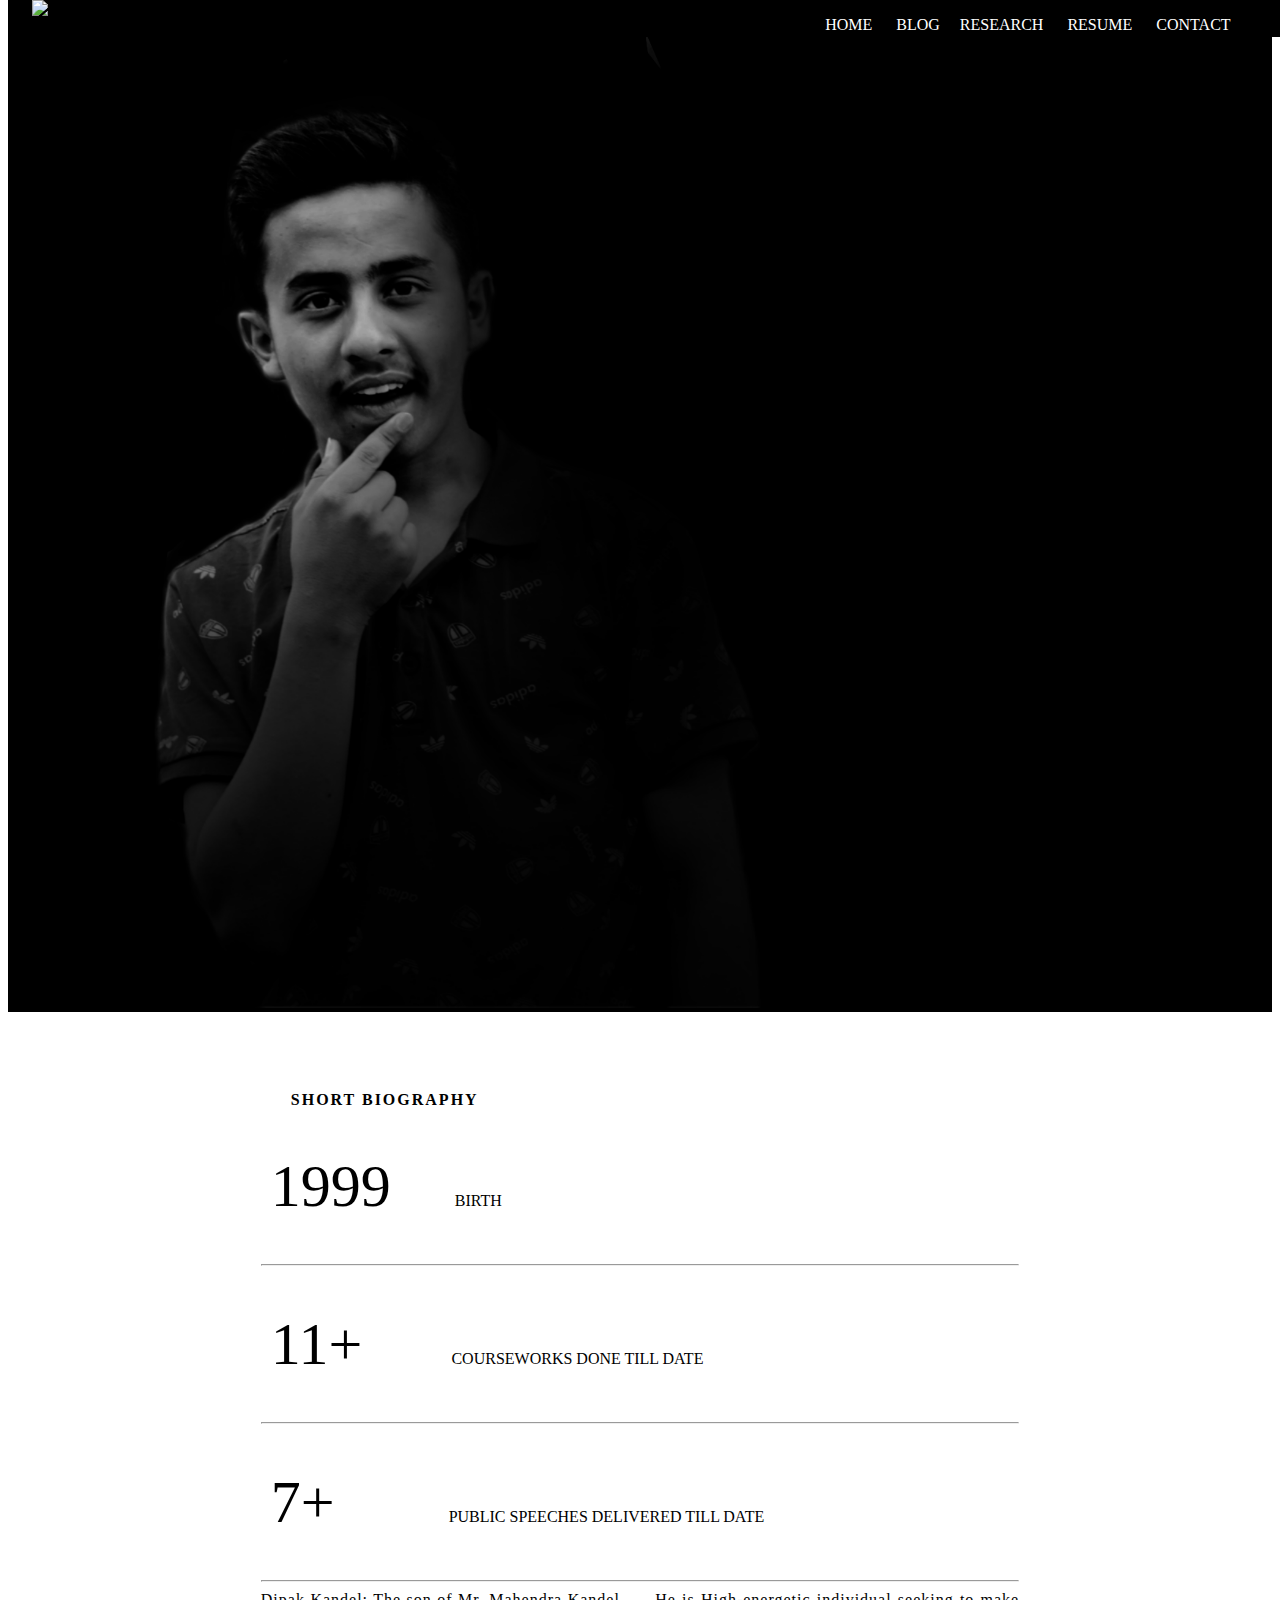
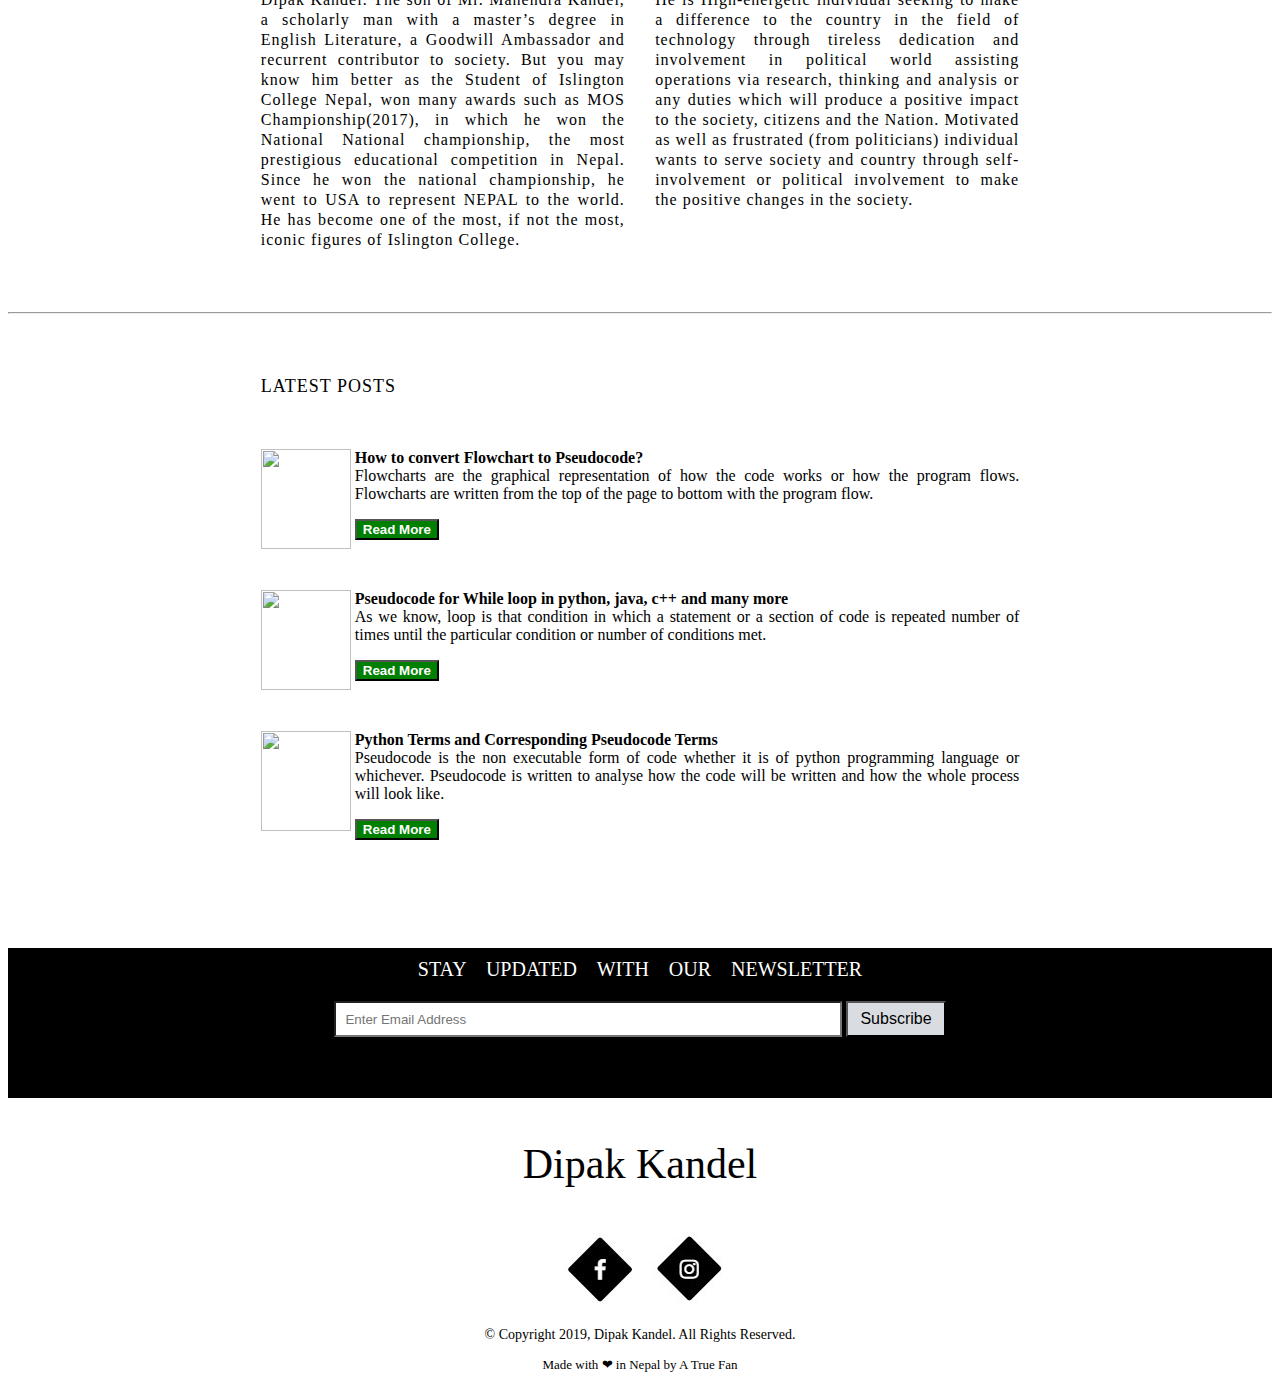
==== index.html @ e4fd65ef "first" ====
<!DOCTYPE html>
<html>
	<head>
		<title>Home</title>
		<style>
		a:link{color:white;}
		a:visited{color:white;}
		a:hover{color:white;}
		a:active{color:white;}

		.forTable{
			padding: 10px;
			font-size: 60px;

		}
		</style>
	</head>
	<body >
		<script type="text/javascript">
			function newsletter()
		{	if(document.forms["subscribeform"]["mail"].value==""){
				alert("Sorry enter email first");
			}
			else{
				alert("Thank you so much for subscribing to our newsletter");
			}
		}
		
		</script>
		<script type="text/javascript" src="javaScript/datetime.js"></script>
		<link href="../css/index_style.css" rel="stylesheet">
		<header style="background-color: black; position: fixed; top: 0; width: 100%;">
			<a href="index.html" style="display: inline-block; text-decoration: none;">&nbsp;&nbsp;&nbsp;&nbsp;&nbsp;&nbsp;<img src="Images/header1.jpg"></a>
		
			<table align = "right" style="background-color:black; display:inline-block;align-self: left; font-size: 16px; font-family:Arial Narrow; padding-right: 3%; padding-top: 1%; max-width: 98%;">
				<tr>
					<td><a href="Index.html" style="text-decoration: none">HOME&nbsp;&nbsp; &nbsp;&nbsp;  </a></td>
					<td><a href="Pages/Blog.html" style="text-decoration: none">BLOG&nbsp;&nbsp;&nbsp;&nbsp;  </a></td>
					<td><a href="Pages/Research.html" style="text-decoration: none">RESEARCH&nbsp;&nbsp; &nbsp;&nbsp; </a></td>
					<td><a href="Pages/CV.html" style="text-decoration: none">RESUME&nbsp;&nbsp; &nbsp;&nbsp; </a></td>
					<td><a href="Pages/Contact.html" style="text-decoration: none">CONTACT&nbsp;&nbsp;&nbsp;&nbsp;  </a></td>
				</tr>
			</table>
		</header>
		<div style="background-color: black;">
			<a href="Index.html"><img src="Images/Personal Images/a.jpg" style="max-width: 100%; height: 1000px; "></a>
		</div>
		<br><br><br><br>

		<div style="padding-left: 20%; padding-right: 20%; line-height: 0px;">
			<p style="font-family: Yu Gothic Light; font-size: 16px; font-weight: 300;  font-weight: 750; letter-spacing: 2px;">&nbsp;&nbsp;&nbsp;&nbsp; SHORT BIOGRAPHY
			</p>
		
			
			<p class="forTable"  style="display: inline-block;"> 1999</p>
			<p  style="display: inline-block; padding-left: 50px;"> BIRTH</p><hr>
			<br>

			<p class="forTable"  style="display: inline-block;">11+</p>
			<p  style="display: inline-block; padding-left: 75px;"> COURSEWORKS DONE TILL DATE</p><hr>
			<br>
			
			<p class="forTable" style="display: inline-block;">7+</p>
			<p style="display: inline-block;padding-left: 100px;"> PUBLIC SPEECHES DELIVERED TILL DATE</p>
			<hr>

		</div>
		<div style="display: table; padding-left: 20%;padding-right: 20%;">
			<div style="float: left;width: 48%; text-align: justify;font-family: Open Sans;font-size: 16px; font-weight: 400;line-height: 20px; letter-spacing: 1px;">
				Dipak Kandel: The son of Mr. Mahendra Kandel, a scholarly man with a master’s degree in English Literature, a Goodwill Ambassador and recurrent contributor to society. But you may know him better as the Student of Islington College Nepal, won many awards such as MOS Championship(2017), in which he won the National National championship, the most prestigious educational competition in Nepal. Since he won the national championship, he went to USA to represent NEPAL to the world. He has become one of the most, if not the most, iconic figures of Islington College. 
			</div>

			<div style="float:right; width:48%; text-align: justify;font-family: Open Sans; font-size: 16px; font-weight: 400;line-height: 20px;letter-spacing: 1px;">
				He is High-energetic individual seeking to make a difference to the country in the field of technology through tireless dedication and involvement in political world assisting operations via research, thinking and analysis or any duties which will produce a positive impact to the society, citizens and the Nation. Motivated as well as frustrated (from politicians) individual wants to serve society and country through self-involvement or political involvement to make the positive changes in the society.


			</div>
		</div>
		<br><br><br><hr><br><br>
		<div style="padding-left: 20%;padding-right: 20%;">
			<P style="font-family: Dosis; font-size: 18px;letter-spacing:1px;font-weight: 400;">LATEST POSTS</P><br>
		
			<div style=" width:100%; text-align: justify;">
				<p ><img src="images/flow.png" style="width: 90px;height: 100px; float: left;padding-right: 4px;"><b>How to convert Flowchart to Pseudocode?</b><br>Flowcharts are the graphical representation of how the code works or how the program flows. Flowcharts are written from the top of the page to bottom with the program flow. <form method="get" action="Pages/flow.html" target="_blank"><button style="background-color:green;height:45;width:180; font-size: 20;color:white;font-weight:650;" >Read More</button>
				</form></p>
				<br>
				<p ><img src="images/pseudocode.jpg" style="width: 90px;height: 100px; float: left;padding-right: 4px;"><b>Pseudocode for While loop in python, java, c++ and many more</b><br>As we know, loop is that condition in which a statement or a section of code is repeated number of times until the particular condition or number of conditions met.
				<form method="get" action="Pages/pseudocode.html" target="_blank"><button style="background-color:green;height:45;width:180; font-size: 20;color:white;font-weight:650;" >Read More</button>
				</form></p>
				<br>

				<p ><img src="images/python.jpg" style="width: 90px;height: 100px; float: left;padding-right: 4px;"><b>Python Terms and Corresponding Pseudocode Terms</b><br>Pseudocode is the non executable form of code whether it is of python programming language or whichever. Pseudocode is written to analyse how the code will be written and how the whole process will look like. 
				<form method="get" action="Pages/python.html" target="_blank"><button style="background-color:green;height:45;width:180; font-size: 20;color:white;font-weight:650;" >Read More</button>
				</form></p>
			</div>
		</div>
		<br><br><br><br>


















		<footer>
			<div  align ="center" style="background-color: black; height: 150px; ">
				<p style="color: white;padding-top: 10px; text-align: center; font-family: Arial Narrow; font-size: 20px;">STAY &nbsp;&nbsp; UPDATED &nbsp;&nbsp; WITH &nbsp;&nbsp; OUR &nbsp;&nbsp;  NEWSLETTER</p>
				<form id="subscribeform">
				<input type="text" name="mail" id="mail" placeholder="  Enter Email Address"style="width:500px; height:30px;background-color:white; margin:auto;display: inline-block; ">
				
				<button style="background-color:#d9dde2; height:35.5px;width:100px; font-size: 16px; color:black;" onclick="newsletter()">Subscribe</button>
			</form>
			</div>
			<div align="center">
				<p style="font-size:42px; font-family: cursive; text-align: center; ">Dipak Kandel</p>
				<a href="https://www.facebook.com/CallmeDipak" target="_blank" style="display: inline-block;"><img src="Images/facebook logo.jpg"></a>
				<a href="https://www.instagram.com/dipak_kandel01" target="_blank"  style="display: inline-block;"><img src="Images/insta logo.jpg"></a>
				<p style="font-weight: 450;font-family:Bahnschrift; font-size: 14px; font-style: normal;"> &#169; Copyright 2019, Dipak Kandel. All Rights Reserved.</p>
				<p style="font-weight: 450;font-family:Bahnschrift; font-size: 13px; font-style: normal;"> Made with &#10084; in Nepal by A True Fan </p>
			</div>
			<div class="name" align="left"><p id="date"></p>
	    	<!--call the function from external javascript file after importing above-->
	    	<script type="text/javascript">
	    		display_date();
	    	</script>
	    		
	    	</div>
		</footer>






</body>
</html>
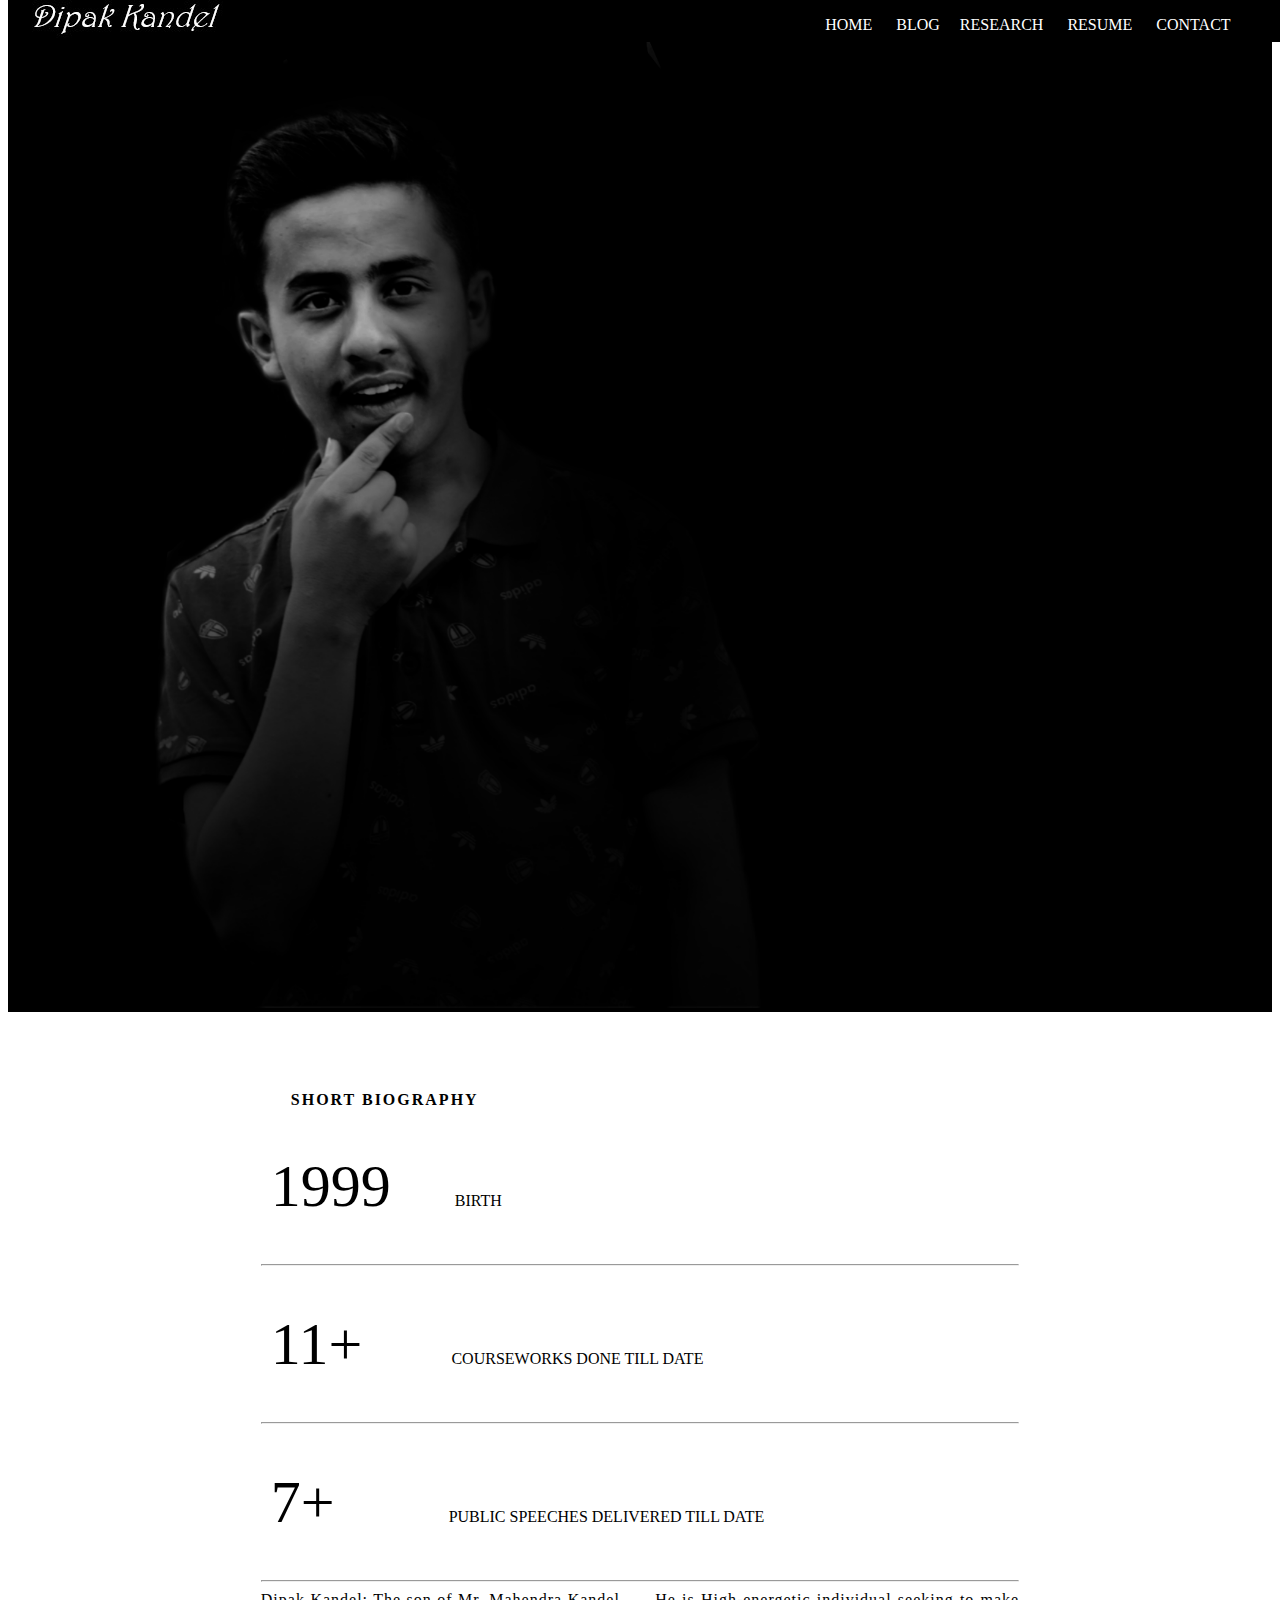
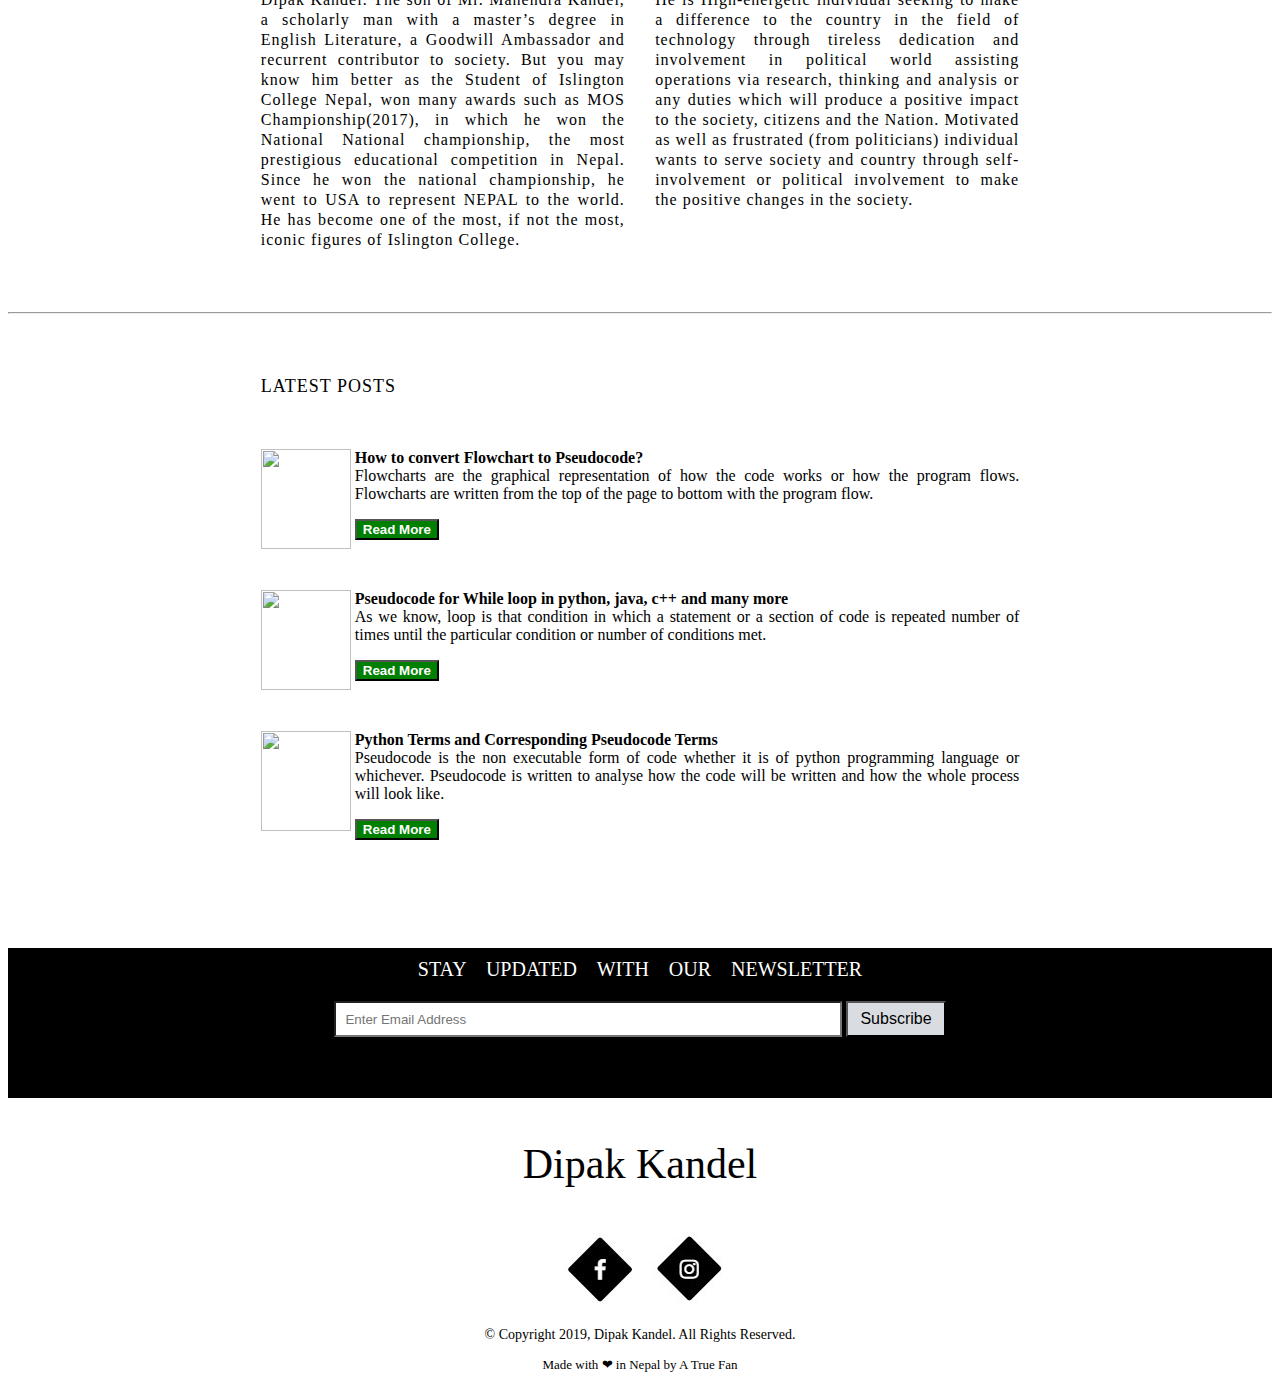
==== commit 4ab9ef66: "Update index.html" ====
--- a/index.html
+++ b/index.html
@@ -30,7 +30,7 @@
 		<script type="text/javascript" src="javaScript/datetime.js"></script>
 		<link href="../css/index_style.css" rel="stylesheet">
 		<header style="background-color: black; position: fixed; top: 0; width: 100%;">
-			<a href="index.html" style="display: inline-block; text-decoration: none;">&nbsp;&nbsp;&nbsp;&nbsp;&nbsp;&nbsp;<img src="Images/header1.jpg"></a>
+			<a href="index.html" style="display: inline-block; text-decoration: none;">&nbsp;&nbsp;&nbsp;&nbsp;&nbsp;&nbsp;<img src="Images/Header1.jpg"></a>
 		
 			<table align = "right" style="background-color:black; display:inline-block;align-self: left; font-size: 16px; font-family:Arial Narrow; padding-right: 3%; padding-top: 1%; max-width: 98%;">
 				<tr>
@@ -144,4 +144,4 @@
 
 
 </body>
-</html>+</html>
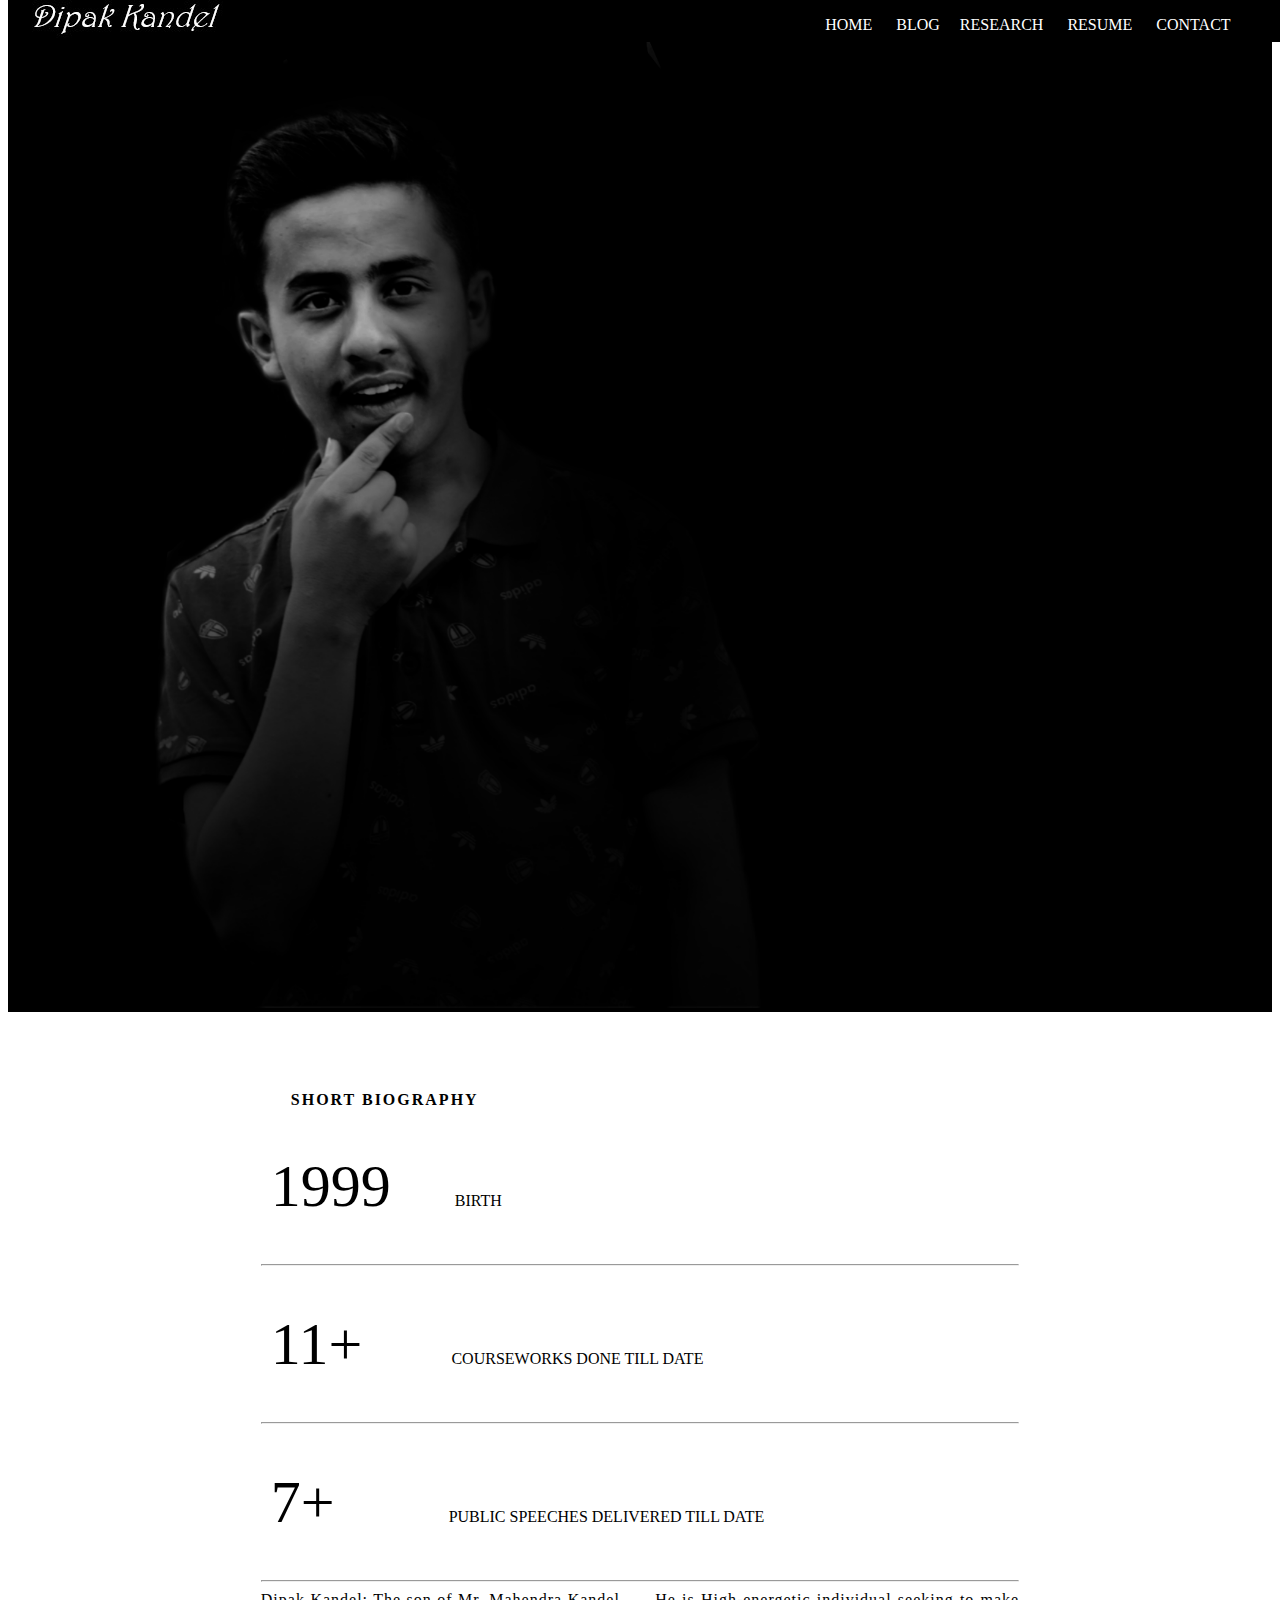
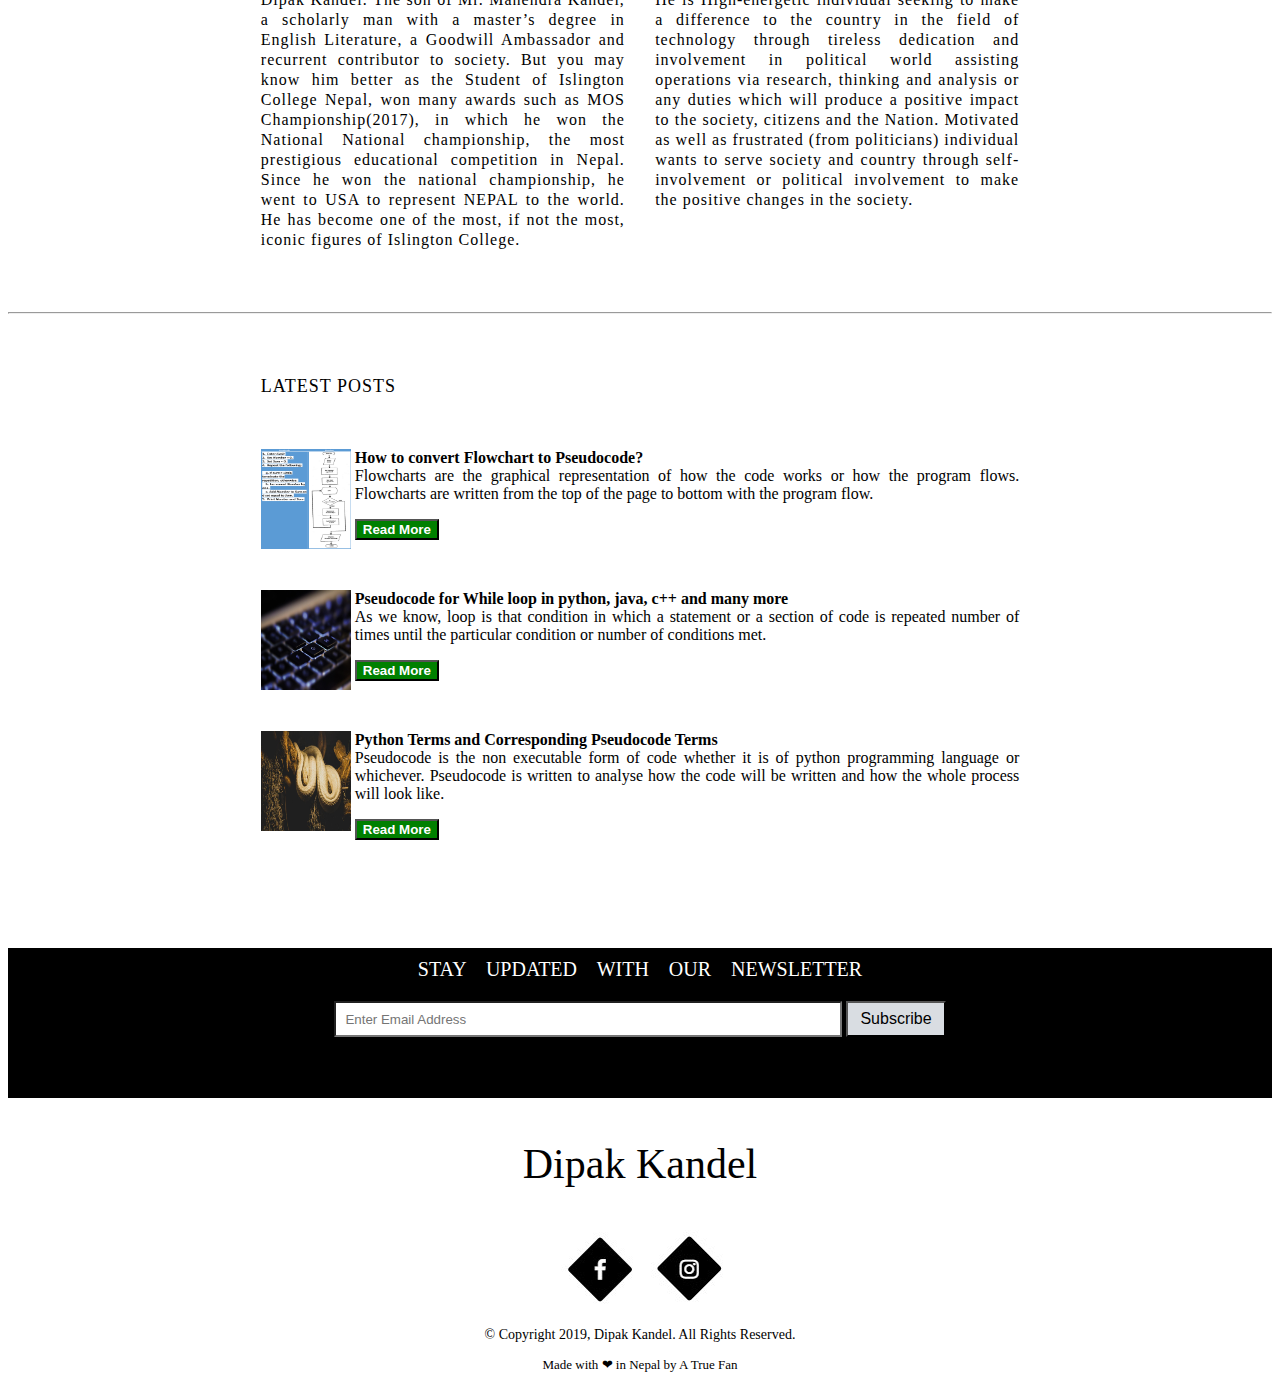
==== commit 7e15894d: "Update index.html" ====
--- a/index.html
+++ b/index.html
@@ -81,15 +81,15 @@
 			<P style="font-family: Dosis; font-size: 18px;letter-spacing:1px;font-weight: 400;">LATEST POSTS</P><br>
 		
 			<div style=" width:100%; text-align: justify;">
-				<p ><img src="images/flow.png" style="width: 90px;height: 100px; float: left;padding-right: 4px;"><b>How to convert Flowchart to Pseudocode?</b><br>Flowcharts are the graphical representation of how the code works or how the program flows. Flowcharts are written from the top of the page to bottom with the program flow. <form method="get" action="Pages/flow.html" target="_blank"><button style="background-color:green;height:45;width:180; font-size: 20;color:white;font-weight:650;" >Read More</button>
+				<p ><img src="Images/flow.png" style="width: 90px;height: 100px; float: left;padding-right: 4px;"><b>How to convert Flowchart to Pseudocode?</b><br>Flowcharts are the graphical representation of how the code works or how the program flows. Flowcharts are written from the top of the page to bottom with the program flow. <form method="get" action="Pages/flow.html" target="_blank"><button style="background-color:green;height:45;width:180; font-size: 20;color:white;font-weight:650;" >Read More</button>
 				</form></p>
 				<br>
-				<p ><img src="images/pseudocode.jpg" style="width: 90px;height: 100px; float: left;padding-right: 4px;"><b>Pseudocode for While loop in python, java, c++ and many more</b><br>As we know, loop is that condition in which a statement or a section of code is repeated number of times until the particular condition or number of conditions met.
+				<p ><img src="Images/pseudocode.jpg" style="width: 90px;height: 100px; float: left;padding-right: 4px;"><b>Pseudocode for While loop in python, java, c++ and many more</b><br>As we know, loop is that condition in which a statement or a section of code is repeated number of times until the particular condition or number of conditions met.
 				<form method="get" action="Pages/pseudocode.html" target="_blank"><button style="background-color:green;height:45;width:180; font-size: 20;color:white;font-weight:650;" >Read More</button>
 				</form></p>
 				<br>
 
-				<p ><img src="images/python.jpg" style="width: 90px;height: 100px; float: left;padding-right: 4px;"><b>Python Terms and Corresponding Pseudocode Terms</b><br>Pseudocode is the non executable form of code whether it is of python programming language or whichever. Pseudocode is written to analyse how the code will be written and how the whole process will look like. 
+				<p ><img src="Images/python.jpg" style="width: 90px;height: 100px; float: left;padding-right: 4px;"><b>Python Terms and Corresponding Pseudocode Terms</b><br>Pseudocode is the non executable form of code whether it is of python programming language or whichever. Pseudocode is written to analyse how the code will be written and how the whole process will look like. 
 				<form method="get" action="Pages/python.html" target="_blank"><button style="background-color:green;height:45;width:180; font-size: 20;color:white;font-weight:650;" >Read More</button>
 				</form></p>
 			</div>
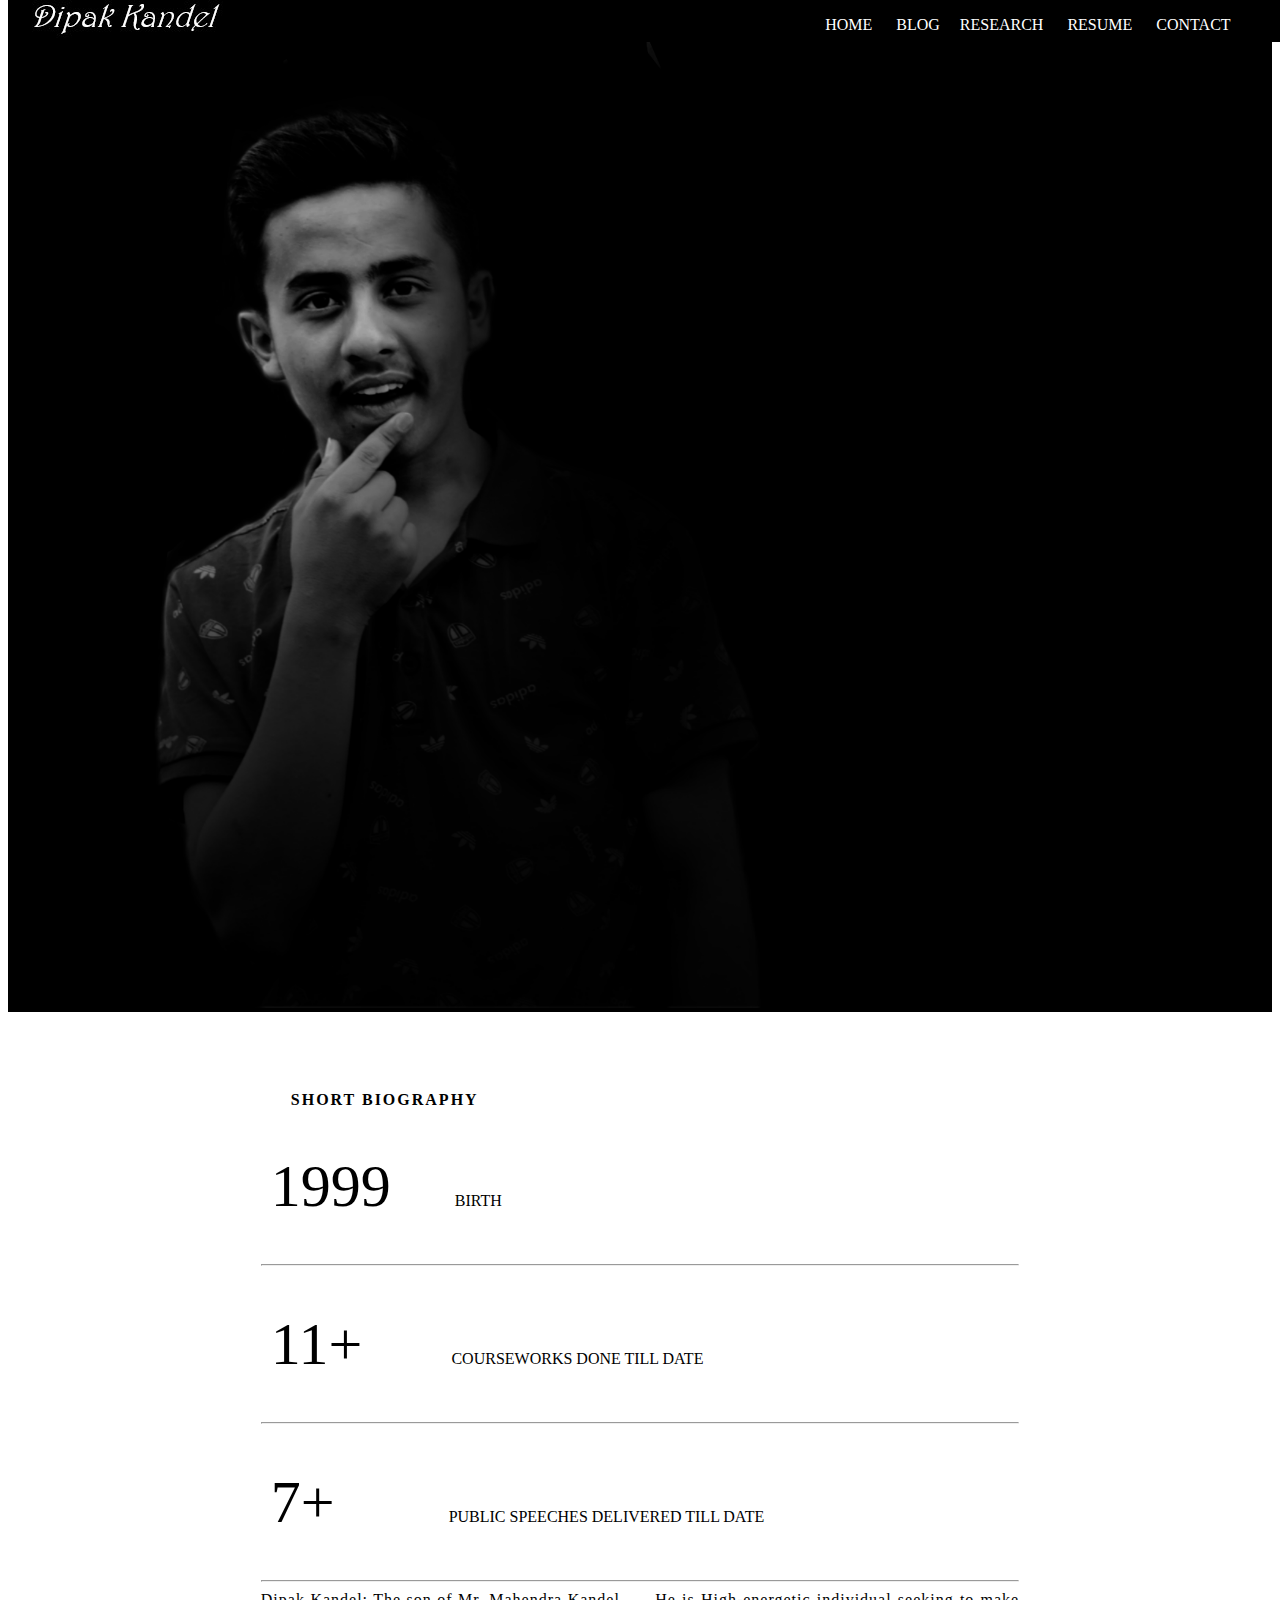
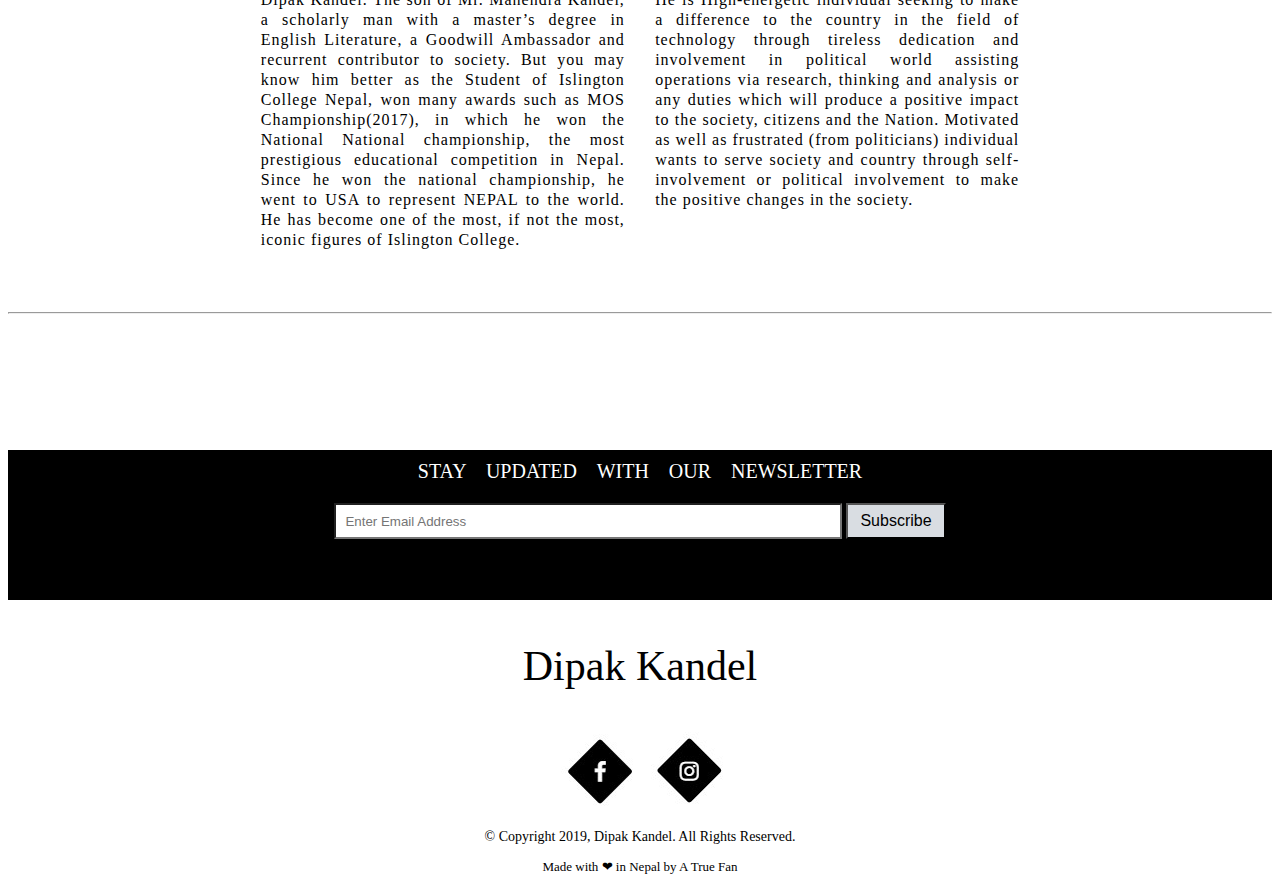
==== commit 9084a9cb: "Update index.html" ====
--- a/index.html
+++ b/index.html
@@ -34,7 +34,7 @@
 		
 			<table align = "right" style="background-color:black; display:inline-block;align-self: left; font-size: 16px; font-family:Arial Narrow; padding-right: 3%; padding-top: 1%; max-width: 98%;">
 				<tr>
-					<td><a href="Index.html" style="text-decoration: none">HOME&nbsp;&nbsp; &nbsp;&nbsp;  </a></td>
+					<td><a href="index.html" style="text-decoration: none">HOME&nbsp;&nbsp; &nbsp;&nbsp;  </a></td>
 					<td><a href="Pages/Blog.html" style="text-decoration: none">BLOG&nbsp;&nbsp;&nbsp;&nbsp;  </a></td>
 					<td><a href="Pages/Research.html" style="text-decoration: none">RESEARCH&nbsp;&nbsp; &nbsp;&nbsp; </a></td>
 					<td><a href="Pages/CV.html" style="text-decoration: none">RESUME&nbsp;&nbsp; &nbsp;&nbsp; </a></td>
@@ -77,23 +77,7 @@
 			</div>
 		</div>
 		<br><br><br><hr><br><br>
-		<div style="padding-left: 20%;padding-right: 20%;">
-			<P style="font-family: Dosis; font-size: 18px;letter-spacing:1px;font-weight: 400;">LATEST POSTS</P><br>
 		
-			<div style=" width:100%; text-align: justify;">
-				<p ><img src="Images/flow.png" style="width: 90px;height: 100px; float: left;padding-right: 4px;"><b>How to convert Flowchart to Pseudocode?</b><br>Flowcharts are the graphical representation of how the code works or how the program flows. Flowcharts are written from the top of the page to bottom with the program flow. <form method="get" action="Pages/flow.html" target="_blank"><button style="background-color:green;height:45;width:180; font-size: 20;color:white;font-weight:650;" >Read More</button>
-				</form></p>
-				<br>
-				<p ><img src="Images/pseudocode.jpg" style="width: 90px;height: 100px; float: left;padding-right: 4px;"><b>Pseudocode for While loop in python, java, c++ and many more</b><br>As we know, loop is that condition in which a statement or a section of code is repeated number of times until the particular condition or number of conditions met.
-				<form method="get" action="Pages/pseudocode.html" target="_blank"><button style="background-color:green;height:45;width:180; font-size: 20;color:white;font-weight:650;" >Read More</button>
-				</form></p>
-				<br>
-
-				<p ><img src="Images/python.jpg" style="width: 90px;height: 100px; float: left;padding-right: 4px;"><b>Python Terms and Corresponding Pseudocode Terms</b><br>Pseudocode is the non executable form of code whether it is of python programming language or whichever. Pseudocode is written to analyse how the code will be written and how the whole process will look like. 
-				<form method="get" action="Pages/python.html" target="_blank"><button style="background-color:green;height:45;width:180; font-size: 20;color:white;font-weight:650;" >Read More</button>
-				</form></p>
-			</div>
-		</div>
 		<br><br><br><br>
 
 
